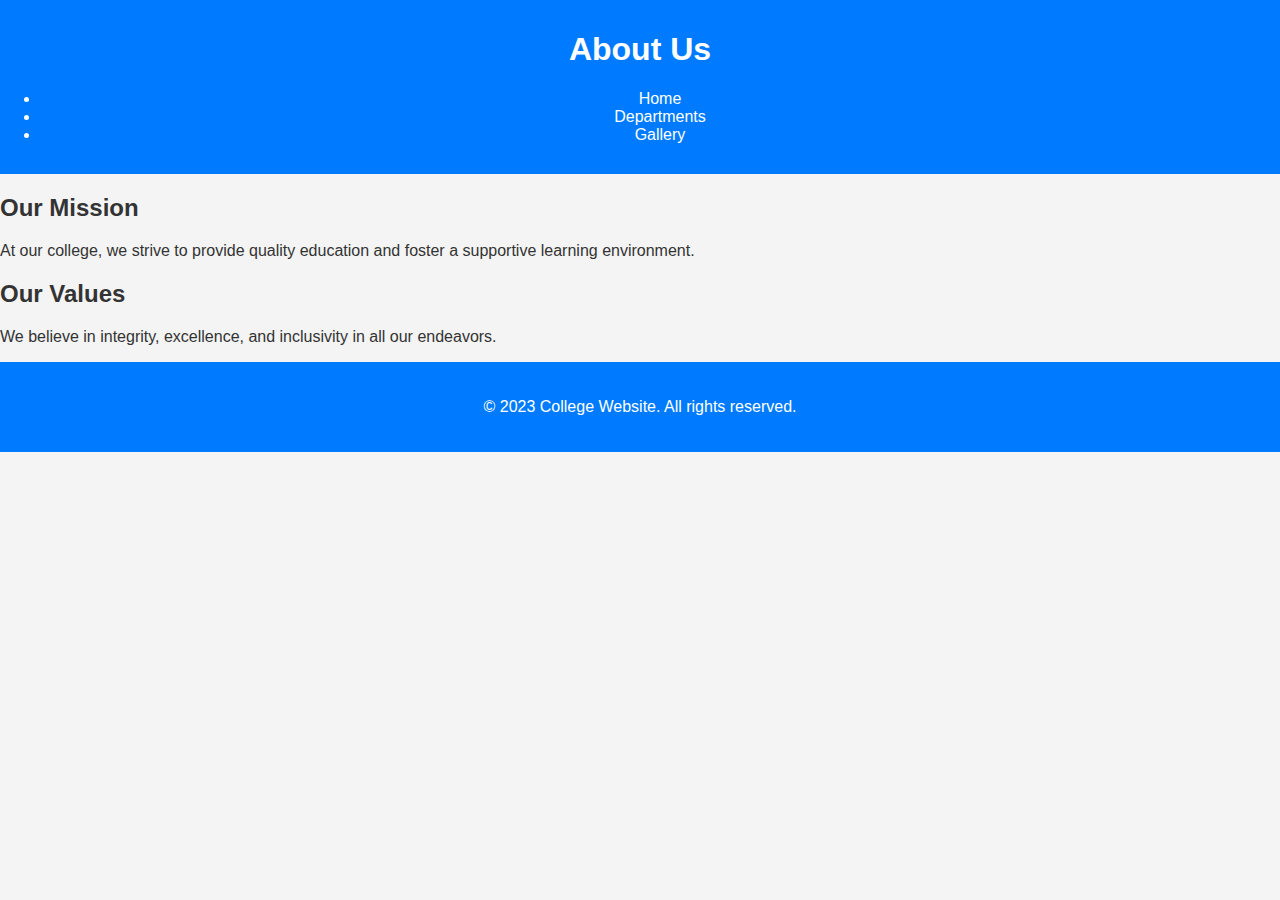
==== pages/about-us.html @ e0c09d02 "initial commit" ====
<!DOCTYPE html>
<html lang="en">
<head>
    <meta charset="UTF-8">
    <meta name="viewport" content="width=device-width, initial-scale=1.0">
    <link rel="stylesheet" href="../css/global.css">
    <title>About Us - College Website</title>
</head>
<body>
    <header>
        <h1>About Us</h1>
        <nav>
            <ul>
                <li><a href="../index.html">Home</a></li>
                <li><a href="departments.html">Departments</a></li>
                <li><a href="gallery.html">Gallery</a></li>
            </ul>
        </nav>
    </header>
    <main>
        <section>
            <h2>Our Mission</h2>
            <p>At our college, we strive to provide quality education and foster a supportive learning environment.</p>
        </section>
        <section>
            <h2>Our Values</h2>
            <p>We believe in integrity, excellence, and inclusivity in all our endeavors.</p>
        </section>
    </main>
    <footer>
        <p>&copy; 2023 College Website. All rights reserved.</p>
    </footer>
</body>
</html>
---- css/global.css ----
/* Global styles for the college website */

body {
    font-family: Arial, sans-serif;
    margin: 0;
    padding: 0;
    background-color: #f4f4f4;
    color: #333;
}

header {
    background: #007BFF;
    color: #fff;
    padding: 10px 0;
    text-align: center;
}

nav {
    margin: 20px 0;
}

nav a {
    margin: 0 15px;
    text-decoration: none;
    color: #fff;
}

nav a:hover {
    text-decoration: underline;
}

.container {
    width: 80%;
    margin: auto;
    overflow: hidden;
}

footer {
    text-align: center;
    padding: 20px 0;
    background: #007BFF;
    color: #fff;
    position: relative;
    bottom: 0;
    width: 100%;
}
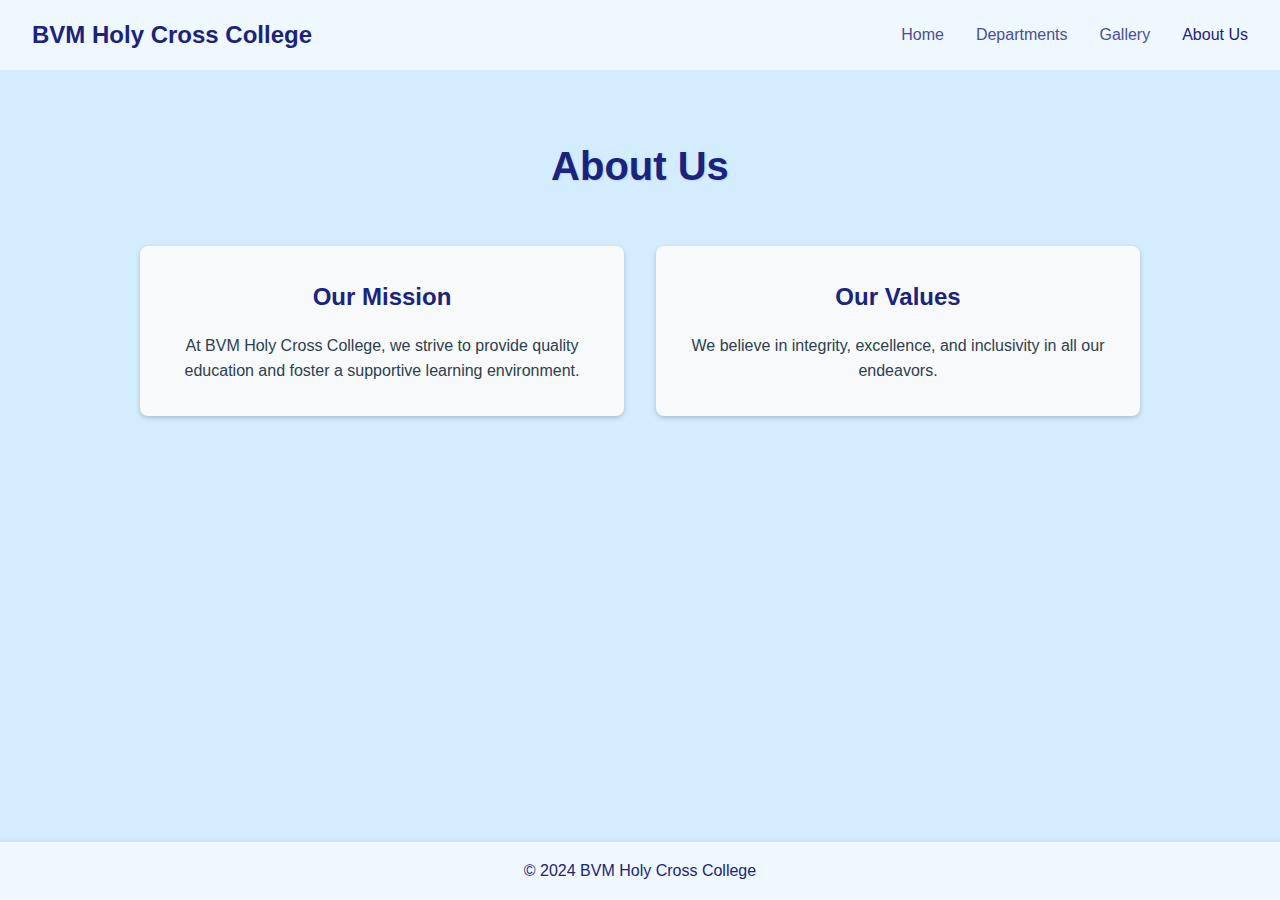
==== commit c02d9c4b: "Finished About us page" ====
--- a/pages/about-us.html
+++ b/pages/about-us.html
@@ -1,34 +1,44 @@
 <!DOCTYPE html>
 <html lang="en">
-<head>
-    <meta charset="UTF-8">
-    <meta name="viewport" content="width=device-width, initial-scale=1.0">
-    <link rel="stylesheet" href="../css/global.css">
-    <title>About Us - College Website</title>
-</head>
-<body>
-    <header>
-        <h1>About Us</h1>
-        <nav>
-            <ul>
-                <li><a href="../index.html">Home</a></li>
-                <li><a href="departments.html">Departments</a></li>
-                <li><a href="gallery.html">Gallery</a></li>
-            </ul>
-        </nav>
-    </header>
-    <main>
-        <section>
-            <h2>Our Mission</h2>
-            <p>At our college, we strive to provide quality education and foster a supportive learning environment.</p>
-        </section>
-        <section>
-            <h2>Our Values</h2>
-            <p>We believe in integrity, excellence, and inclusivity in all our endeavors.</p>
-        </section>
+  <head>
+    <meta charset="UTF-8" />
+    <meta name="viewport" content="width=device-width, initial-scale=1.0" />
+    <link rel="stylesheet" href="../css/global.css" />
+    <title>About Us - BVM Holy Cross College</title>
+  </head>
+  <body>
+    <nav class="navbar">
+      <div class="logo">BVM Holy Cross College</div>
+      <ul class="nav-links">
+        <li><a href="../index.html">Home</a></li>
+        <li><a href="departments.html">Departments</a></li>
+        <li><a href="gallery.html">Gallery</a></li>
+        <li><a href="about-us.html" class="active">About Us</a></li>
+      </ul>
+    </nav>
+
+    <main class="content">
+      <h1>About Us</h1>
+      <div class="about-cards">
+        <div class="about-card">
+          <h2>Our Mission</h2>
+          <p>
+            At BVM Holy Cross College, we strive to provide quality education
+            and foster a supportive learning environment.
+          </p>
+        </div>
+        <div class="about-card">
+          <h2>Our Values</h2>
+          <p>
+            We believe in integrity, excellence, and inclusivity in all our
+            endeavors.
+          </p>
+        </div>
+      </div>
     </main>
-    <footer>
-        <p>&copy; 2023 College Website. All rights reserved.</p>
+
+    <footer class="footer">
+      <p>&copy; 2024 BVM Holy Cross College</p>
     </footer>
-</body>
-</html>+  </body>
+</html>
--- a/css/global.css
+++ b/css/global.css
@@ -1,46 +1,200 @@
-/* Global styles for the college website */
-
-body {
-    font-family: Arial, sans-serif;
+* {
     margin: 0;
     padding: 0;
-    background-color: #f4f4f4;
-    color: #333;
-}
-
-header {
-    background: #007BFF;
-    color: #fff;
-    padding: 10px 0;
-    text-align: center;
-}
-
-nav {
-    margin: 20px 0;
-}
-
-nav a {
-    margin: 0 15px;
+    box-sizing: border-box;
+}
+
+:root {
+    --accent-primary: #1a237e;    /* Deep Blue */
+    --accent-light: #534bae;      /* Lighter Blue */
+    --accent-dark: #000051;       /* Darker Blue */
+    --text-light: #ffffff;
+    --text-dark: #2c3e50;
+    --bg-light: #f8f9fa;
+    --bg-blue-tint: #f0f8ff;     /* Very light sky blue */
+    --bg-content: #d3edff;        /* Slightly more saturated blue for content */
+}
+
+body {
+    font-family: 'Segoe UI', sans-serif;
+    line-height: 1.6;
+    min-height: 100vh;
+    display: flex;
+    flex-direction: column;
+}
+
+.navbar {
+    background: var(--bg-blue-tint);
+    box-shadow: 0 2px 5px rgba(0,0,0,0.05);
+    padding: 1rem 2rem;
+    display: flex;
+    justify-content: space-between;
+    align-items: center;
+}
+
+.logo {
+    font-size: 1.5rem;
+    font-weight: bold;
+    color: var(--accent-primary);
+}
+
+.nav-links {
+    display: flex;
+    list-style: none;
+    gap: 2rem;
+}
+
+.nav-links a {
     text-decoration: none;
-    color: #fff;
-}
-
-nav a:hover {
-    text-decoration: underline;
-}
-
-.container {
-    width: 80%;
-    margin: auto;
-    overflow: hidden;
-}
-
-footer {
-    text-align: center;
-    padding: 20px 0;
-    background: #007BFF;
-    color: #fff;
-    position: relative;
-    bottom: 0;
+    color: var(--accent-primary);
+    opacity: 0.8;
+    transition: opacity 0.3s;
+}
+
+.nav-links a:hover, .nav-links a.active {
+    color: var(--accent-primary);
+    opacity: 1;
+}
+
+.hero {
+    flex: 1;
+    background: linear-gradient(rgba(0, 0, 0, 0.3), rgba(0, 0, 0, 0.5)),
+                url('../images/college-1.jpeg');
+    background-size: cover;
+    background-position: center;
+    display: flex;
+    align-items: center;
+    justify-content: center;
+    text-align: center;
+}
+
+.hero-content {
+    color: var(--bg-content);
+    padding: 2rem;
+    text-shadow: 2px 2px 4px rgba(0,0,0,0.5);
+}
+
+.hero-content h1 {
+    font-size: 3rem;
+    margin-bottom: 1rem;
+    text-shadow: 2px 2px 4px rgba(0,0,0,0.5);
+}
+
+.hero-content p {
+    font-size: 1.2rem;
+    text-shadow: 1px 1px 2px rgba(0,0,0,0.5);
+}
+
+.footer {
+    background: var(--bg-blue-tint);
+    color: var(--accent-primary);
+    text-align: center;
+    padding: 1rem;
+    margin-top: auto;
+    box-shadow: 0 -2px 5px rgba(0,0,0,0.05);
+}
+
+.dept-list {
+    margin-top: 2rem;
+}
+
+.dept-list p {
+    margin: 1rem 0;
+    font-size: 1.1rem;
+    text-shadow: 1px 1px 2px rgba(0,0,0,0.5);
+}
+
+.content {
+    flex: 1;
+    padding: 4rem 2rem;
+    background: var(--bg-content);
+    display: flex;
+    flex-direction: column;
+    align-items: center;
+}
+
+.content h1 {
+    color: var(--accent-primary);
+    margin-bottom: 3rem;
+    font-size: 2.5rem;
+    text-shadow: 1px 1px 2px rgba(0,0,0,0.1);
+}
+
+.dept-cards {
+    display: grid;
+    grid-template-columns: repeat(auto-fit, minmax(250px, 1fr));
+    gap: 2rem;
+    max-width: 1000px;
     width: 100%;
+}
+
+.dept-card {
+    background: var(--bg-light);
+    padding: 2rem;
+    text-align: center;
+    border-radius: 8px;
+    box-shadow: 0 2px 5px rgba(0,0,0,0.2);
+    transition: transform 0.2s;
+    font-size: 1.1rem;
+    color: var(--accent-primary);
+    border: 2px solid transparent;
+}
+
+.dept-card:hover {
+    transform: translateY(-5px);
+    box-shadow: 0 5px 15px rgba(0,0,0,0.2);
+    border-color: var(--accent-light);
+}
+
+.about-cards {
+    display: grid;
+    grid-template-columns: repeat(auto-fit, minmax(300px, 1fr));
+    gap: 2rem;
+    max-width: 1000px;
+    width: 100%;
+}
+
+.about-card {
+    background: var(--bg-light);
+    padding: 2rem;
+    text-align: center;
+    border-radius: 8px;
+    box-shadow: 0 2px 5px rgba(0,0,0,0.2);
+    transition: transform 0.2s;
+}
+
+.about-card h2 {
+    color: var(--accent-primary);
+    margin-bottom: 1rem;
+    font-size: 1.5rem;
+}
+
+.about-card p {
+    color: var(--text-dark);
+    line-height: 1.6;
+}
+
+.about-card:hover {
+    transform: translateY(-5px);
+    box-shadow: 0 5px 15px rgba(0,0,0,0.2);
+}
+
+@media (max-width: 768px) {
+    .navbar {
+        flex-direction: column;
+        text-align: center;
+    }
+    .nav-links {
+        margin-top: 1rem;
+    }
+    .hero-content h1 {
+        font-size: 2rem;
+    }
+    .content {
+        padding: 2rem 1rem;
+    }
+    
+    .content h1 {
+        font-size: 2rem;
+    }
 }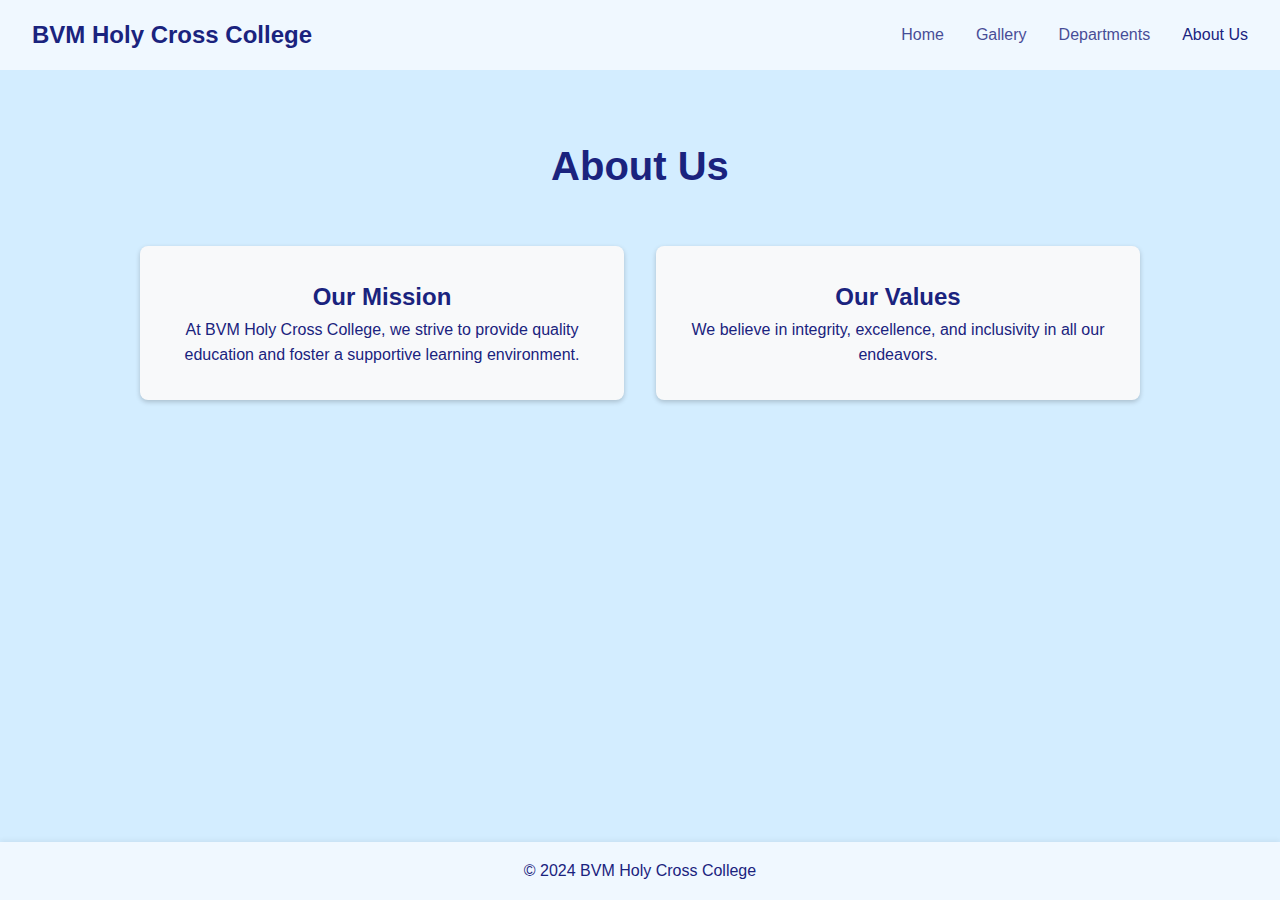
==== commit 579daf58: "reorder navbar options" ====
--- a/pages/about-us.html
+++ b/pages/about-us.html
@@ -11,8 +11,8 @@
       <div class="logo">BVM Holy Cross College</div>
       <ul class="nav-links">
         <li><a href="../index.html">Home</a></li>
+        <li><a href="gallery.html">Gallery</a></li>
         <li><a href="departments.html">Departments</a></li>
-        <li><a href="gallery.html">Gallery</a></li>
         <li><a href="about-us.html" class="active">About Us</a></li>
       </ul>
     </nav>
--- a/css/global.css
+++ b/css/global.css
@@ -52,7 +52,6 @@
 }
 
 .nav-links a:hover, .nav-links a.active {
-    color: var(--accent-primary);
     opacity: 1;
 }
 
@@ -77,12 +76,10 @@
 .hero-content h1 {
     font-size: 3rem;
     margin-bottom: 1rem;
-    text-shadow: 2px 2px 4px rgba(0,0,0,0.5);
 }
 
 .hero-content p {
     font-size: 1.2rem;
-    text-shadow: 1px 1px 2px rgba(0,0,0,0.5);
 }
 
 .footer {
@@ -117,10 +114,10 @@
     color: var(--accent-primary);
     margin-bottom: 3rem;
     font-size: 2.5rem;
-    text-shadow: 1px 1px 2px rgba(0,0,0,0.1);
 }
 
-.dept-cards {
+/* Common card grid styles */
+.dept-cards, .about-cards, .gallery-grid {
     display: grid;
     grid-template-columns: repeat(auto-fit, minmax(250px, 1fr));
     gap: 2rem;
@@ -128,33 +125,8 @@
     width: 100%;
 }
 
-.dept-card {
-    background: var(--bg-light);
-    padding: 2rem;
-    text-align: center;
-    border-radius: 8px;
-    box-shadow: 0 2px 5px rgba(0,0,0,0.2);
-    transition: transform 0.2s;
-    font-size: 1.1rem;
-    color: var(--accent-primary);
-    border: 2px solid transparent;
-}
-
-.dept-card:hover {
-    transform: translateY(-5px);
-    box-shadow: 0 5px 15px rgba(0,0,0,0.2);
-    border-color: var(--accent-light);
-}
-
-.about-cards {
-    display: grid;
-    grid-template-columns: repeat(auto-fit, minmax(300px, 1fr));
-    gap: 2rem;
-    max-width: 1000px;
-    width: 100%;
-}
-
-.about-card {
+/* Common card styles */
+.dept-card, .about-card, .gallery-card {
     background: var(--bg-light);
     padding: 2rem;
     text-align: center;
@@ -163,18 +135,24 @@
     transition: transform 0.2s;
 }
 
-.about-card h2 {
+.dept-card, .about-card {
     color: var(--accent-primary);
-    margin-bottom: 1rem;
-    font-size: 1.5rem;
 }
 
-.about-card p {
-    color: var(--text-dark);
-    line-height: 1.6;
+.gallery-card {
+    padding: 0;
+    height: 200px;
+    overflow: hidden;
 }
 
-.about-card:hover {
+.gallery-card img {
+    width: 100%;
+    height: 100%;
+    object-fit: cover;
+}
+
+/* Common hover effect */
+.dept-card:hover, .about-card:hover, .gallery-card:hover {
     transform: translateY(-5px);
     box-shadow: 0 5px 15px rgba(0,0,0,0.2);
 }
@@ -187,14 +165,13 @@
     .nav-links {
         margin-top: 1rem;
     }
-    .hero-content h1 {
+    .hero-content h1, .content h1 {
         font-size: 2rem;
     }
     .content {
         padding: 2rem 1rem;
     }
-    
-    .content h1 {
-        font-size: 2rem;
+    .gallery-card {
+        height: 180px;
     }
 }